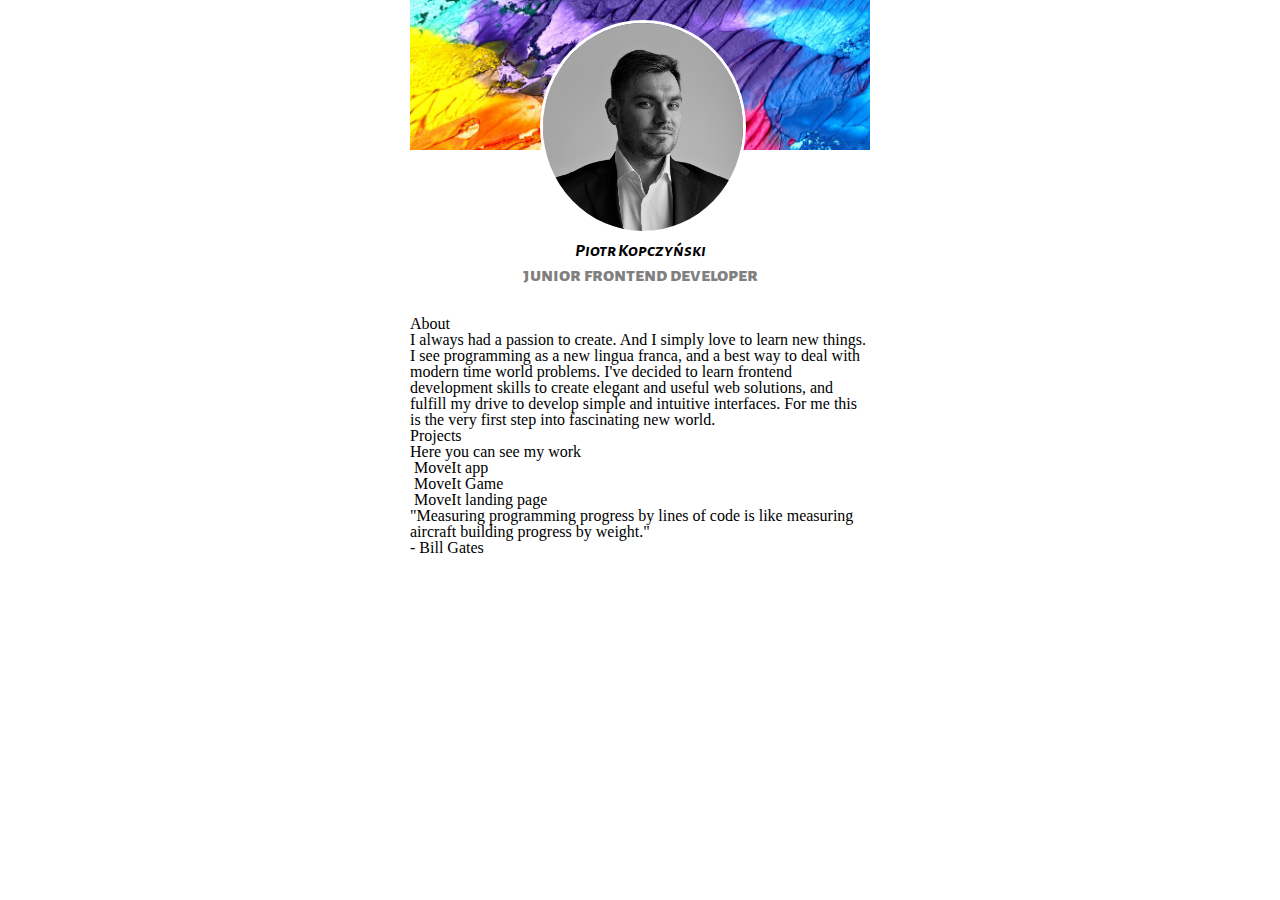
==== index2.html @ 851191c8 "added page header" ====
<!DOCTYPE html>
<html lang="en">
  <head>
    <meta charset="UTF-8" />
    <meta name="viewport" content="width=device-width, initial-scale=1.0" />
    <meta http-equiv="X-UA-Compatible" content="ie=edge" />
    <link href="https://fonts.googleapis.com/css?family=Alegreya+Sans+SC" rel="stylesheet">
    <link href="reset.css" rel="stylesheet" />
    <link href="main.css" rel="stylesheet" />
    <title>Piotr Kopczyński profile page</title>
  </head>
  <body>
    <div class="container">
      <header>
            <img src="img/profile.jpg" class="profile" />
        <div class="background-top">
          
        </div>
        <div class="background-bottom">
          <h2>Piotr Kopczyński</h2>
          <h1>junior frontend developer</h1>
        </div>
      </header>
      <nav>
        <img />
        <img />
        <img />
        <img />
      </nav>
      <main>
        <div class="tab">
          About
          <img />
        </div>
        <div class="content">
          I always had a passion to create. And I simply love to learn new
          things. I see programming as a new lingua franca, and a best way to
          deal with modern time world problems. I've decided to learn frontend
          development skills to create elegant and useful web solutions, and
          fulfill my drive to develop simple and intuitive interfaces. For me
          this is the very first step into fascinating new world.
        </div>
        <div class="tab">
          Projects
          <img />
        </div>
        <div class="content expanded">
          <p>Here you can see my work</p>
          <ul>
            <li><img /> <a>MoveIt app</a></li>
            <li><img /> <a>MoveIt Game</a></li>
            <li><img /> <a>MoveIt landing page</a></li>
          </ul>
          <blockquote>
            "Measuring programming progress by lines of code is like measuring
            aircraft building progress by weight."
            <p>- Bill Gates</p>
          </blockquote>
        </div>
      </main>
    </div>
  </body>
</html>
---- main.css ----
.container{
    width: 460px;
    height: 100vh;
    position: relative;
    margin: 0 auto;
    /* border: 10px solid black; */
}
.background-top{
    min-height:50%;
    background-image: url("img/background.jpg");
    background-size: cover;
}
.background-bottom{
    display: flex;
    flex-direction: column;
    justify-content:flex-end;
    align-items: center;
    min-height:50%;
}
.background-bottom h2 {
    font-family: 'Alegreya Sans SC', sans-serif;
    font-style: italic;
    font-size: 18px;
    font-weight: 600;
    padding-bottom: 5px;
}
.background-bottom h1 {
    font-family: 'Alegreya Sans SC', sans-serif;
    font-size: 20px;
    font-weight: 800;
    color: grey;
    padding-bottom: 15px;
}
header{
    height: 300px;
}
.profile{
    position: absolute;
    top: 20px;
    left: 130px;
    width:200px;
    border: solid white 3px;
    border-radius: 50%;
}
@media (min-width: 480px){
    .container{
        max-width: 460px;
    }
}
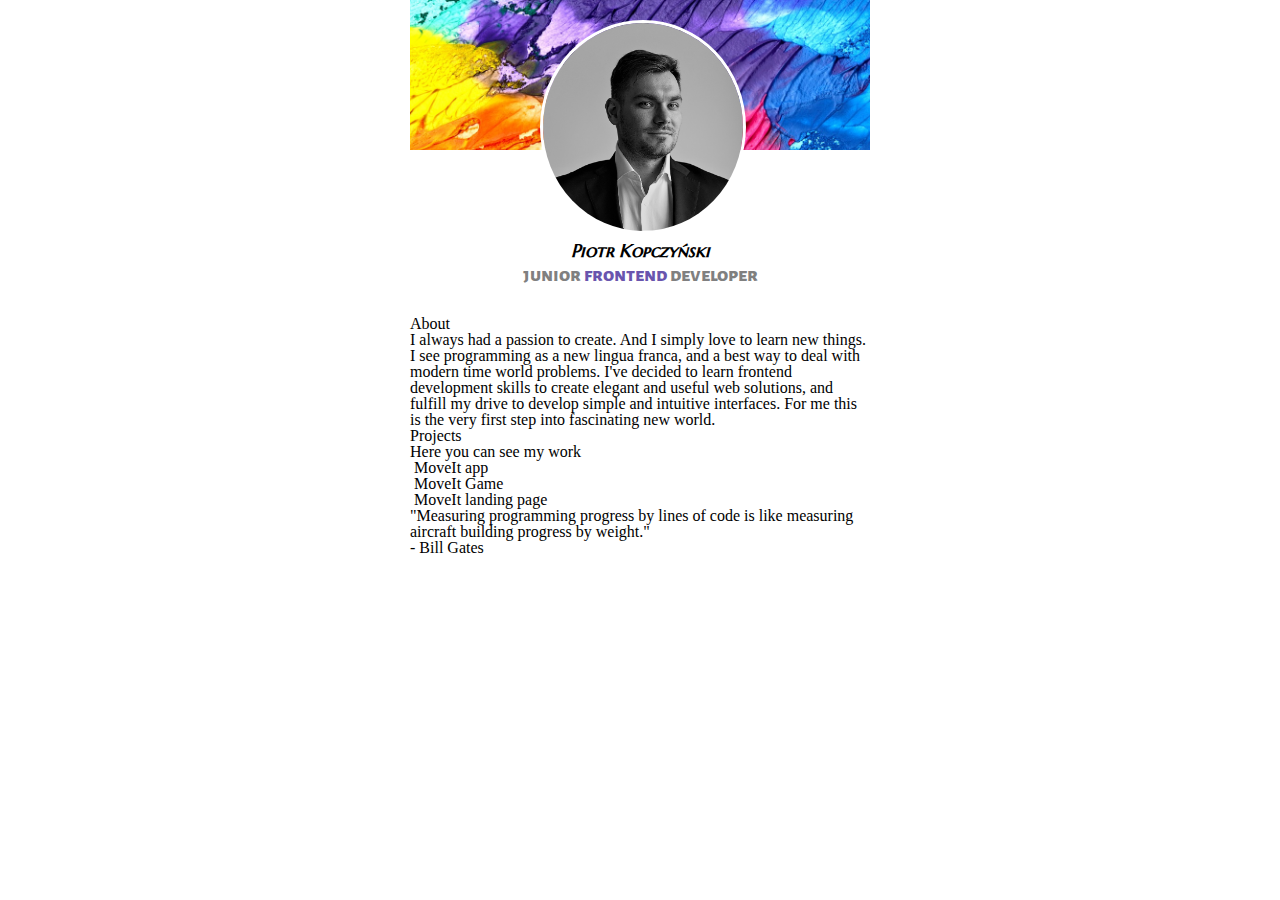
==== commit a0646460: "added font changes" ====
--- a/index2.html
+++ b/index2.html
@@ -4,7 +4,7 @@
     <meta charset="UTF-8" />
     <meta name="viewport" content="width=device-width, initial-scale=1.0" />
     <meta http-equiv="X-UA-Compatible" content="ie=edge" />
-    <link href="https://fonts.googleapis.com/css?family=Alegreya+Sans+SC" rel="stylesheet">
+    <link href="https://fonts.googleapis.com/css?family=Alegreya+Sans+SC|Marcellus+SC" rel="stylesheet">
     <link href="reset.css" rel="stylesheet" />
     <link href="main.css" rel="stylesheet" />
     <title>Piotr Kopczyński profile page</title>
@@ -18,7 +18,7 @@
         </div>
         <div class="background-bottom">
           <h2>Piotr Kopczyński</h2>
-          <h1>junior frontend developer</h1>
+          <h1>junior <span>frontend</span> developer</h1>
         </div>
       </header>
       <nav>
--- a/main.css
+++ b/main.css
@@ -18,18 +18,21 @@
     min-height:50%;
 }
 .background-bottom h2 {
-    font-family: 'Alegreya Sans SC', sans-serif;
+    font-family: 'Marcellus SC', serif;
     font-style: italic;
     font-size: 18px;
     font-weight: 600;
     padding-bottom: 5px;
 }
 .background-bottom h1 {
-    font-family: 'Alegreya Sans SC', sans-serif;
+    font-family: "Alegreya Sans SC", sans-serif;
     font-size: 20px;
     font-weight: 800;
     color: grey;
     padding-bottom: 15px;
+}
+.background-bottom h1 span{
+    color: #6955ae;
 }
 header{
     height: 300px;
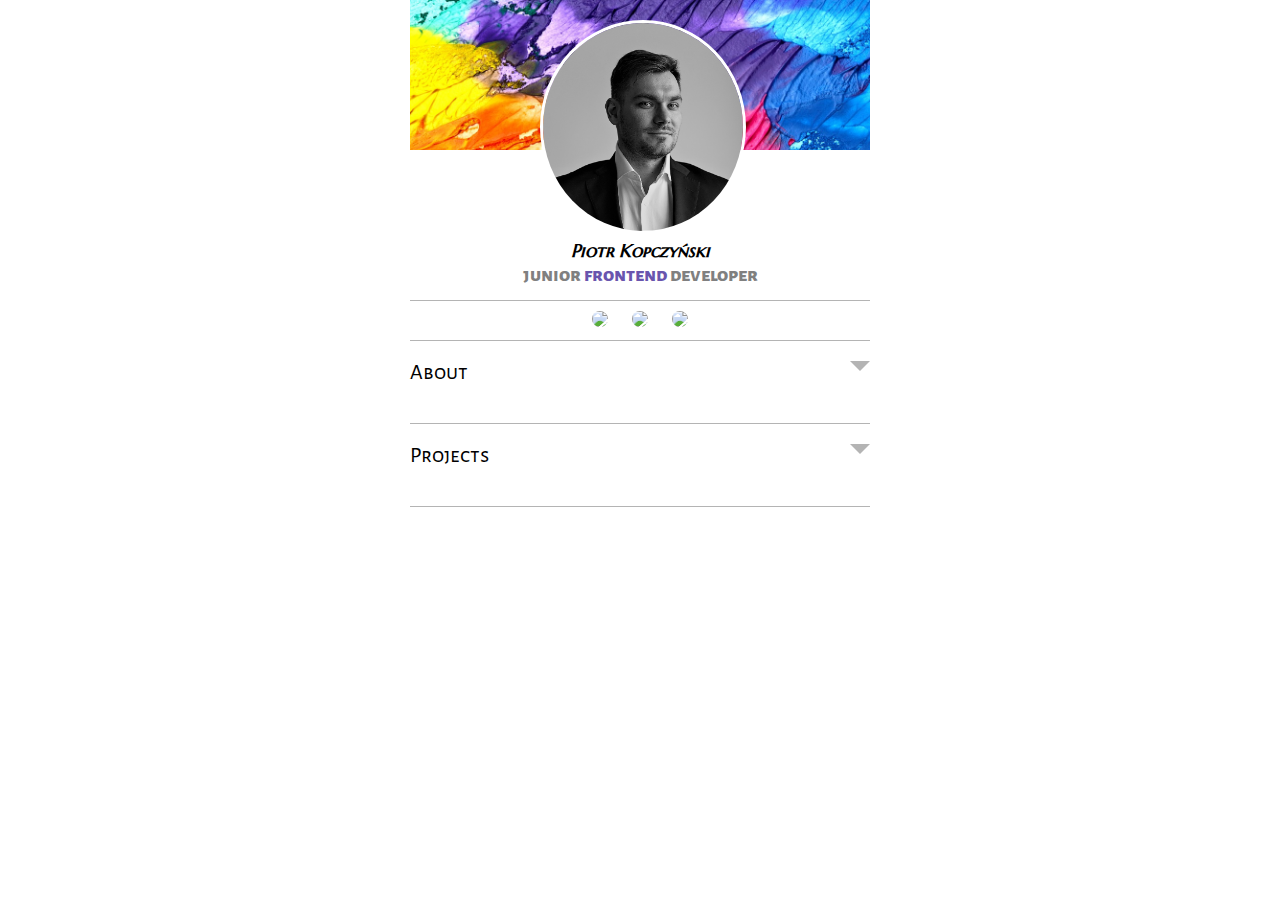
==== commit 45c5dcf9: "finished profile page" ====
--- a/index2.html
+++ b/index2.html
@@ -4,7 +4,10 @@
     <meta charset="UTF-8" />
     <meta name="viewport" content="width=device-width, initial-scale=1.0" />
     <meta http-equiv="X-UA-Compatible" content="ie=edge" />
-    <link href="https://fonts.googleapis.com/css?family=Alegreya+Sans+SC|Marcellus+SC" rel="stylesheet">
+    <link
+      href="https://fonts.googleapis.com/css?family=Alegreya+Sans+SC|Marcellus+SC|Lato"
+      rel="stylesheet"
+    />
     <link href="reset.css" rel="stylesheet" />
     <link href="main.css" rel="stylesheet" />
     <title>Piotr Kopczyński profile page</title>
@@ -12,44 +15,72 @@
   <body>
     <div class="container">
       <header>
-            <img src="img/profile.jpg" class="profile" />
-        <div class="background-top">
-          
-        </div>
+        <img src="img/profile.jpg" class="profile" />
+        <div class="background-top"></div>
         <div class="background-bottom">
           <h2>Piotr Kopczyński</h2>
           <h1>junior <span>frontend</span> developer</h1>
         </div>
       </header>
       <nav>
-        <img />
-        <img />
-        <img />
-        <img />
+        <a
+          href="https://www.linkedin.com/in/piotr-kopczy%C5%84ski/"
+          target="_blank"
+          ><img src="img/iconmonstr-linkedin-4.svg" class="linkedin"
+        /></a>
+        <a href="https://github.com/overkoper" target="_blank"
+          ><img src="img/iconmonstr-github-1.svg" class="github"
+        /></a>
+        <a href="mailto:piotr.kopczynski7@gmail.com" target="_blank"
+          ><img src="img/iconmonstr-email-13.svg" class="email"
+        /></a>
       </nav>
       <main>
         <div class="tab">
-          About
-          <img />
+          <span>About</span>
+          <div class="down-arrow"></div>
         </div>
         <div class="content">
-          I always had a passion to create. And I simply love to learn new
-          things. I see programming as a new lingua franca, and a best way to
-          deal with modern time world problems. I've decided to learn frontend
-          development skills to create elegant and useful web solutions, and
-          fulfill my drive to develop simple and intuitive interfaces. For me
-          this is the very first step into fascinating new world.
+          <p>I always had a passion to create.</p>
+          <p>And I simply love to learn new things.</p>
+          <p>
+            I see programming as a new lingua franca, and a best way to deal
+            with modern time world problems. I've decided to learn frontend
+            development skills to create elegant and useful web solutions, and
+            fulfill my drive to develop simple and intuitive interfaces.
+          </p>
+          <p>For me this is the very first step into fascinating new world.</p>
+          <blockquote>
+            Following Little Prince's example I never leave a question
+            unanswered.
+          </blockquote>
         </div>
         <div class="tab">
-          Projects
-          <img />
+          <span>Projects</span>
+          <div class="down-arrow"></div>
         </div>
-        <div class="content expanded">
+        <div class="content">
           <p>Here you can see my work</p>
           <ul>
-            <li><img /> <a>MoveIt app</a></li>
-            <li><img /> <a>MoveIt Game</a></li>
-            <li><img /> <a>MoveIt landing page</a></li>
+            <li>
+              <a href="http://app.ie.jfdd11.is-academy.pl/" target="_blank"
+                ><img src="img/app.svg" /><span>MoveIt app</span></a
+              >
+            </li>
+            <li>
+              <a
+                href="https://infoshareacademy.github.io/jfdd11-ie/game/index.html"
+                target="_blank"
+                ><img src="img/game.svg" /><span>MoveIt Game</span></a
+              >
+            </li>
+            <li>
+              <a
+                href="https://infoshareacademy.github.io/jfdd11-ie/home/index.html"
+                target="_blank"
+                ><img src="img/page.svg" /><span>MoveIt landing page</span></a
+              >
+            </li>
           </ul>
           <blockquote>
             "Measuring programming progress by lines of code is like measuring
@@ -59,5 +90,6 @@
         </div>
       </main>
     </div>
+    <script src="script.js"></script>
   </body>
 </html>
--- a/main.css
+++ b/main.css
@@ -1,3 +1,5 @@
+/* main */
+
 .container{
     width: 460px;
     height: 100vh;
@@ -5,6 +7,9 @@
     margin: 0 auto;
     /* border: 10px solid black; */
 }
+
+/* header */
+
 .background-top{
     min-height:50%;
     background-image: url("img/background.jpg");
@@ -36,6 +41,7 @@
 }
 header{
     height: 300px;
+    border-bottom: 1px rgb(180, 180, 180) solid;
 }
 .profile{
     position: absolute;
@@ -45,6 +51,93 @@
     border: solid white 3px;
     border-radius: 50%;
 }
+
+/* navigation */
+
+nav{
+    text-align: center;
+}
+nav img{
+    border-radius: 50%;
+    width: 35px;
+    margin: 10px 10px 10px 10px;
+    transition: 1s;
+}
+nav img:hover{
+    transform: scale(1.2);
+}
+.linkedin:hover{
+    background-color: #ff8a07;
+}
+.github:hover{
+    background-color: #6955ae;
+}
+.email:hover{
+    background-color: #0194fc;
+}
+
+/* main */
+.tab{
+    display: flex;
+    justify-content: space-between;
+    padding: 20px 0 20px 0;
+    border-top: 1px solid rgb(180, 180, 180);
+}
+main:last-child{
+    border-bottom: 1px solid rgb(180, 180, 180);
+}
+.tab span{
+    font-family: "Alegreya Sans SC", sans-serif;
+    font-size: 22px;
+    transition: 0.5s;
+}
+.tab:hover span{
+    color:#0194fc;
+}
+.down-arrow{
+    width: 0; 
+    height: 0; 
+    border-left: 10px solid transparent;
+    border-right: 10px solid transparent;
+    border-top: 10px solid rgb(180, 180, 180);
+    transition: 0.5s;
+}
+.clicked{
+    border-top: 3px solid rgb(180, 180, 180);
+    border-left: 10px solid transparent;
+    border-right: 10px solid transparent;
+}
+.content{
+    height: 0;
+    font-family: 'Lato', sans-serif;
+    margin:10px 10px 10px 10px;
+    overflow: hidden;
+    transition: 0.5s;
+}
+.content li{
+    margin: 5px 0 5px 0;
+}
+.content img{
+    margin-right: 5px;
+}
+.content p{
+    padding-bottom: 5px;
+}
+.content blockquote{
+    font-style: italic;
+    padding-top: 20px;
+}
+.content a{
+    text-decoration: none;
+    color: black;
+}
+.content a span:hover{
+    border-bottom: 1px solid #6955ae;
+    color: #0194fc;
+}
+.expanded{
+    height: 200px;
+}
 @media (min-width: 480px){
     .container{
         max-width: 460px;
